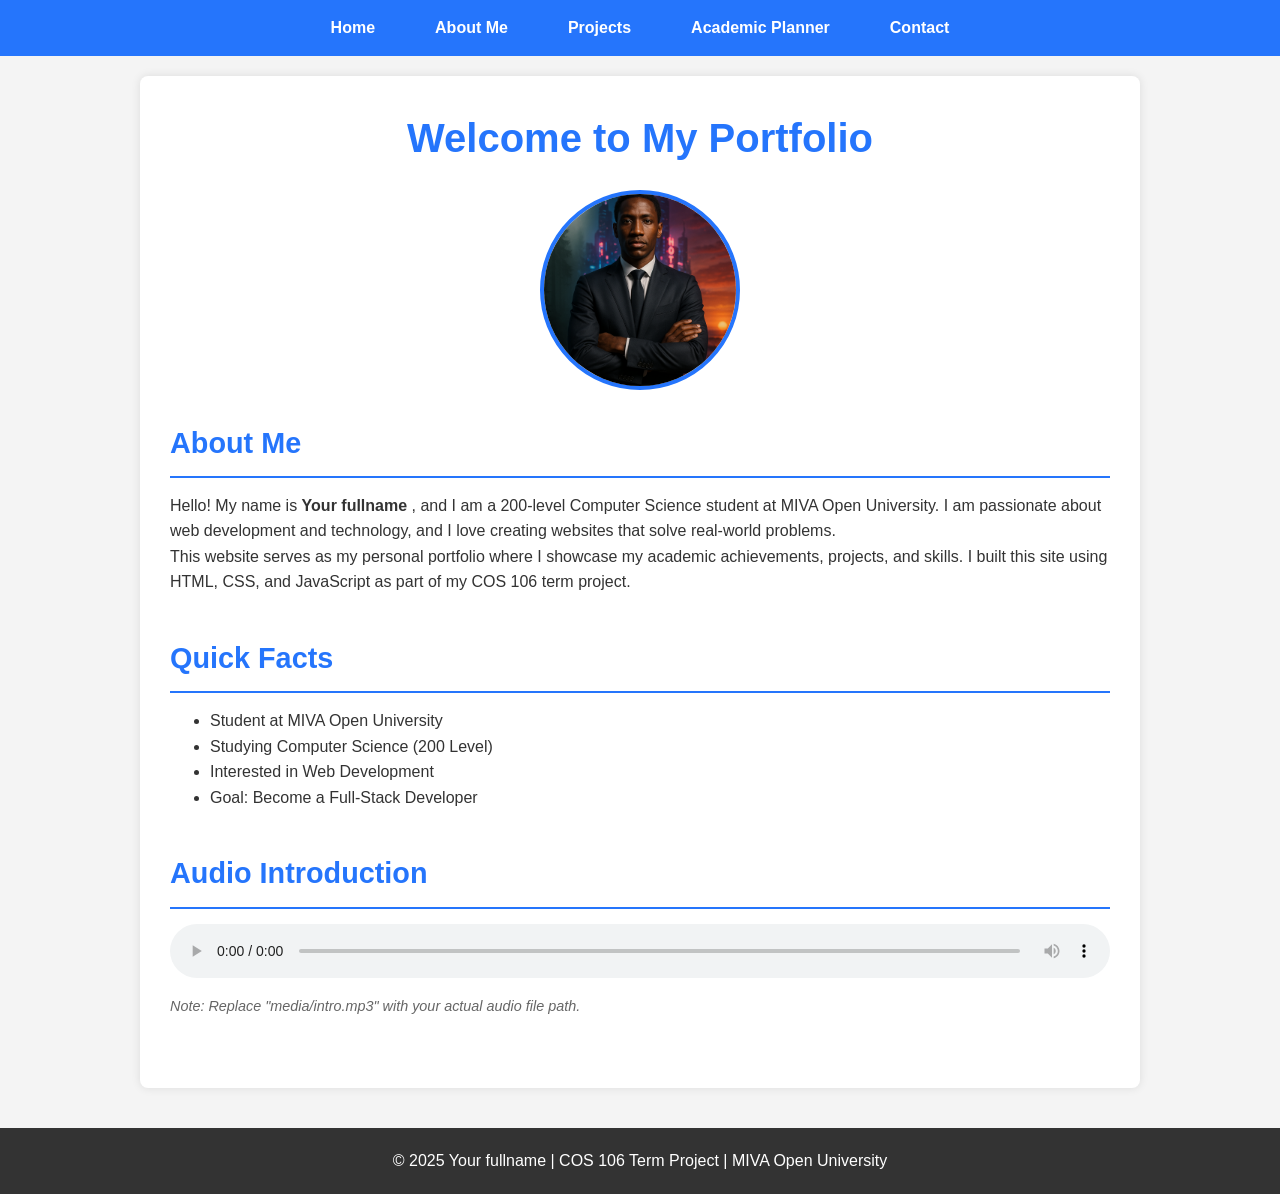
==== index.html @ f618ecf3 "Add files via upload" ====
<!DOCTYPE html>
<html lang="en">
<head>
  <meta charset="UTF-8">
  <meta name="viewport" content="width=device-width, initial-scale=1.0">
  <title>My Portfolio - Home</title>
  <link rel="stylesheet" href="css/style.css">
</head>
<body>
  
  <nav>
    <ul>
      <li><a href="index.html">Home</a></li>
      <li><a href="about.html">About Me</a></li>
      <li><a href="projects.html">Projects</a></li>
      <li><a href="planner.html">Academic Planner</a></li>
      <li><a href="contact.html">Contact</a></li>
    </ul>
  </nav>

  <div class="container">
    <h1>Welcome to My Portfolio</h1>
    
    <img src="yourimage.png" alt="Student Photo" class="profile-img">
    
    <div class="section">
      <h2>About Me</h2>
      <p>
        Hello! My name is <strong>Your fullname </strong>, and I am a 200-level Computer Science student at 
        MIVA Open University. I am passionate about web development and technology, and I love creating 
        websites that solve real-world problems.
      </p>
      <p>
        This website serves as my personal portfolio where I showcase my academic achievements, 
        projects, and skills. I built this site using HTML, CSS, and JavaScript as part of my 
        COS 106 term project.
      </p>
    </div>

    <div class="section">
      <h2>Quick Facts</h2>
      <ul style="list-style: disc; margin-left: 40px;">
        <li>Student at MIVA Open University</li>
        <li>Studying Computer Science (200 Level)</li>
        <li>Interested in Web Development</li>
        <li>Goal: Become a Full-Stack Developer</li>
      </ul>
    </div>

    <div class="section">
      <h2>Audio Introduction</h2>
      <audio controls style="width: 100%;">
        <source src="media/intro.mp3" type="audio/mpeg">
        Your browser does not support the audio element. Please add your audio file in the media folder.
      </audio>
      <p style="margin-top: 10px; font-size: 0.9em; color: #666;">
        <em>Note: Replace "media/intro.mp3" with your actual audio file path.</em>
      </p>
    </div>

  </div>

  <footer>
    <p>&copy; 2025 Your fullname | COS 106 Term Project | MIVA Open University</p>
  </footer>

  <script src="js/main.js"></script>
</body>
</html>
---- css/style.css ----
* {
  margin: 0;
  padding: 0;
  box-sizing: border-box;
}

body {
  font-family: Arial, sans-serif;
  line-height: 1.6;
  color: #333;
  background-color: #f4f4f4;
}

img {
  max-width: 100%;
  height: auto;
}

a {
  color: #2575fc;
  text-decoration: none;
}

a:hover {
  text-decoration: underline;
}

nav {
  background-color: #2575fc;
  color: white;
  padding: 15px 0;
  text-align: center;
}

nav ul {
  list-style: none;
  display: flex;
  justify-content: center;
  gap: 30px;
  flex-wrap: wrap;
}

nav a {
  color: white;
  font-weight: bold;
  padding: 10px 15px;
}

nav a:hover {
  background-color: #1a5cd7;
  border-radius: 5px;
  text-decoration: none;
}

.container {
  max-width: 1000px;
  margin: 20px auto;
  padding: 30px;
  background-color: white;
  box-shadow: 0 0 10px rgba(0,0,0,0.1);
  border-radius: 8px;
}

h1 {
  color: #2575fc;
  margin-bottom: 20px;
  font-size: 2.5em;
  text-align: center;
}

h2 {
  color: #2575fc;
  margin-top: 30px;
  margin-bottom: 15px;
  font-size: 1.8em;
  border-bottom: 2px solid #2575fc;
  padding-bottom: 10px;
}

h3 {
  color: #333;
  margin-top: 20px;
  margin-bottom: 10px;
  font-size: 1.3em;
}

.section {
  margin-bottom: 40px;
}

.profile-img {
  width: 200px;
  height: 200px;
  border-radius: 50%;
  display: block;
  margin: 20px auto;
  border: 4px solid #2575fc;
  object-fit: cover;
}

.skills-list {
  display: grid;
  grid-template-columns: repeat(auto-fit, minmax(200px, 1fr));
  gap: 15px;
  margin-top: 20px;
}

.skill-item {
  background-color: #f9f9f9;
  padding: 15px;
  border-left: 4px solid #2575fc;
  border-radius: 5px;
}

.projects-grid {
  display: grid;
  grid-template-columns: repeat(auto-fit, minmax(280px, 1fr));
  gap: 25px;
  margin-top: 20px;
}

.project-card {
  background-color: #f9f9f9;
  padding: 20px;
  border-radius: 8px;
  box-shadow: 0 2px 5px rgba(0,0,0,0.1);
}

.project-card img {
  width: 100%;
  height: 200px;
  object-fit: cover;
  border-radius: 5px;
  margin-bottom: 15px;
}

.project-card h3 {
  margin-top: 0;
}

table {
  width: 100%;
  border-collapse: collapse;
  margin-top: 20px;
}

table th {
  background-color: #2575fc;
  color: white;
  padding: 12px;
  text-align: left;
}

table td {
  padding: 10px;
  border-bottom: 1px solid #ddd;
}

table tr:hover {
  background-color: #f5f5f5;
}

.hobbies-list {
  display: flex;
  flex-wrap: wrap;
  gap: 10px;
  margin-top: 20px;
}

.hobby-tag {
  background-color: #2575fc;
  color: white;
  padding: 8px 15px;
  border-radius: 20px;
  font-size: 0.9em;
}

form {
  margin-top: 20px;
}

.form-group {
  margin-bottom: 20px;
}

label {
  display: block;
  margin-bottom: 5px;
  font-weight: bold;
  color: #333;
}

input,
textarea {
  width: 100%;
  padding: 10px;
  border: 1px solid #ddd;
  border-radius: 5px;
  font-size: 16px;
  font-family: Arial, sans-serif;
}

input:focus,
textarea:focus {
  outline: none;
  border-color: #2575fc;
}

textarea {
  resize: vertical;
  min-height: 120px;
}

button {
  background-color: #2575fc;
  color: white;
  padding: 12px 30px;
  border: none;
  border-radius: 5px;
  cursor: pointer;
  font-size: 16px;
  font-weight: bold;
}

button:hover {
  background-color: #1a5cd7;
}

.error {
  border-color: red !important;
}

.error-message {
  color: red;
  font-size: 0.9em;
  margin-top: 5px;
  display: block;
}

.success-message {
  background-color: #d4edda;
  color: #155724;
  padding: 15px;
  border-radius: 5px;
  margin-top: 20px;
  display: none;
}

.success-message.show {
  display: block;
}

.task-input-container {
  display: flex;
  gap: 10px;
  margin-bottom: 20px;
}

.task-input-container input {
  flex: 1;
}

.task-list {
  list-style: none;
  margin-top: 20px;
}

.task-item {
  background-color: #f9f9f9;
  padding: 15px;
  margin-bottom: 10px;
  border-radius: 5px;
  display: flex;
  justify-content: space-between;
  align-items: center;
}

.task-item.completed {
  opacity: 0.6;
  text-decoration: line-through;
}

.task-actions {
  display: flex;
  gap: 10px;
}

.task-actions button {
  padding: 5px 15px;
  font-size: 14px;
}

.delete-btn {
  background-color: #dc3545;
}

.delete-btn:hover {
  background-color: #c82333;
}

.complete-btn {
  background-color: #28a745;
}

.complete-btn:hover {
  background-color: #218838;
}

footer {
  background-color: #333;
  color: white;
  text-align: center;
  padding: 20px 0;
  margin-top: 40px;
}

@media (max-width: 768px) {
  .container {
    padding: 20px;
    margin: 10px;
  }
  
  nav ul {
    flex-direction: column;
    gap: 10px;
  }
  
  h1 {
    font-size: 2em;
  }
  
  h2 {
    font-size: 1.5em;
  }
  
  .projects-grid {
    grid-template-columns: 1fr;
  }
  
  .task-input-container {
    flex-direction: column;
  }
}
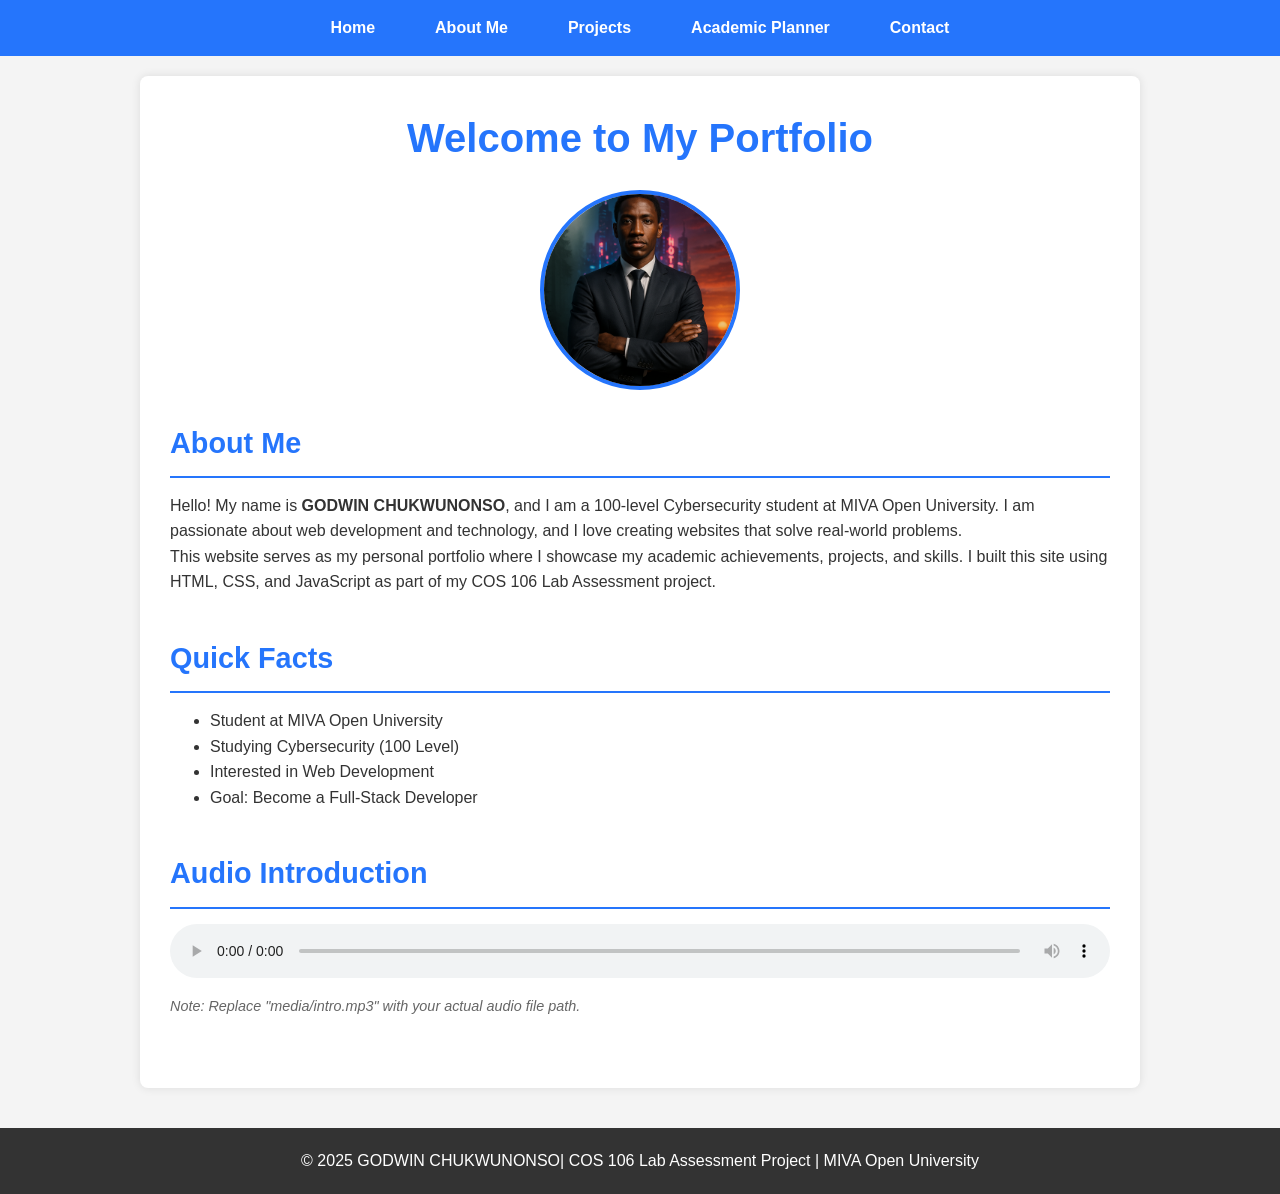
==== commit a9913b37: "Update index.html" ====
--- a/index.html
+++ b/index.html
@@ -26,14 +26,14 @@
     <div class="section">
       <h2>About Me</h2>
       <p>
-        Hello! My name is <strong>Your fullname </strong>, and I am a 200-level Computer Science student at 
+        Hello! My name is <strong>GODWIN CHUKWUNONSO</strong>, and I am a 100-level Cybersecurity student at 
         MIVA Open University. I am passionate about web development and technology, and I love creating 
         websites that solve real-world problems.
       </p>
       <p>
         This website serves as my personal portfolio where I showcase my academic achievements, 
         projects, and skills. I built this site using HTML, CSS, and JavaScript as part of my 
-        COS 106 term project.
+        COS 106 Lab Assessment project.
       </p>
     </div>
 
@@ -41,7 +41,7 @@
       <h2>Quick Facts</h2>
       <ul style="list-style: disc; margin-left: 40px;">
         <li>Student at MIVA Open University</li>
-        <li>Studying Computer Science (200 Level)</li>
+        <li>Studying Cybersecurity (100 Level)</li>
         <li>Interested in Web Development</li>
         <li>Goal: Become a Full-Stack Developer</li>
       </ul>
@@ -61,7 +61,7 @@
   </div>
 
   <footer>
-    <p>&copy; 2025 Your fullname | COS 106 Term Project | MIVA Open University</p>
+    <p>&copy; 2025 GODWIN CHUKWUNONSO| COS 106 Lab Assessment Project | MIVA Open University</p>
   </footer>
 
   <script src="js/main.js"></script>
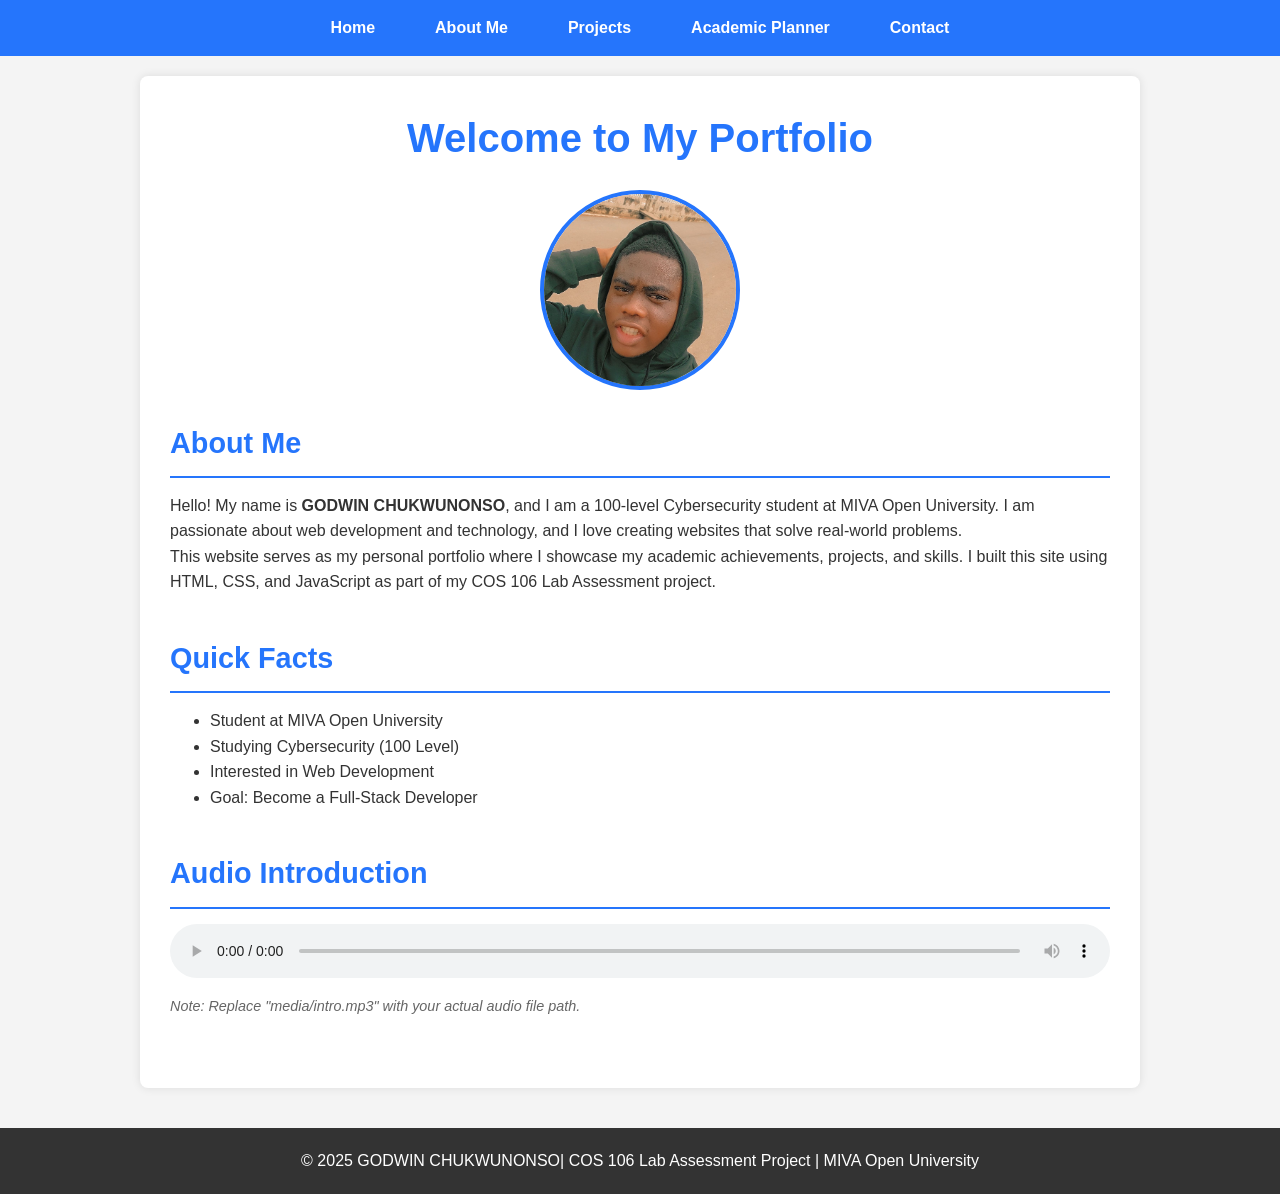
==== commit ea16032d: "Update profile image in index.html" ====
--- a/index.html
+++ b/index.html
@@ -21,7 +21,7 @@
   <div class="container">
     <h1>Welcome to My Portfolio</h1>
     
-    <img src="yourimage.png" alt="Student Photo" class="profile-img">
+    <img src="Snapchat-922696841.jpg.jpeg" alt="Student Photo" class="profile-img">
     
     <div class="section">
       <h2>About Me</h2>
